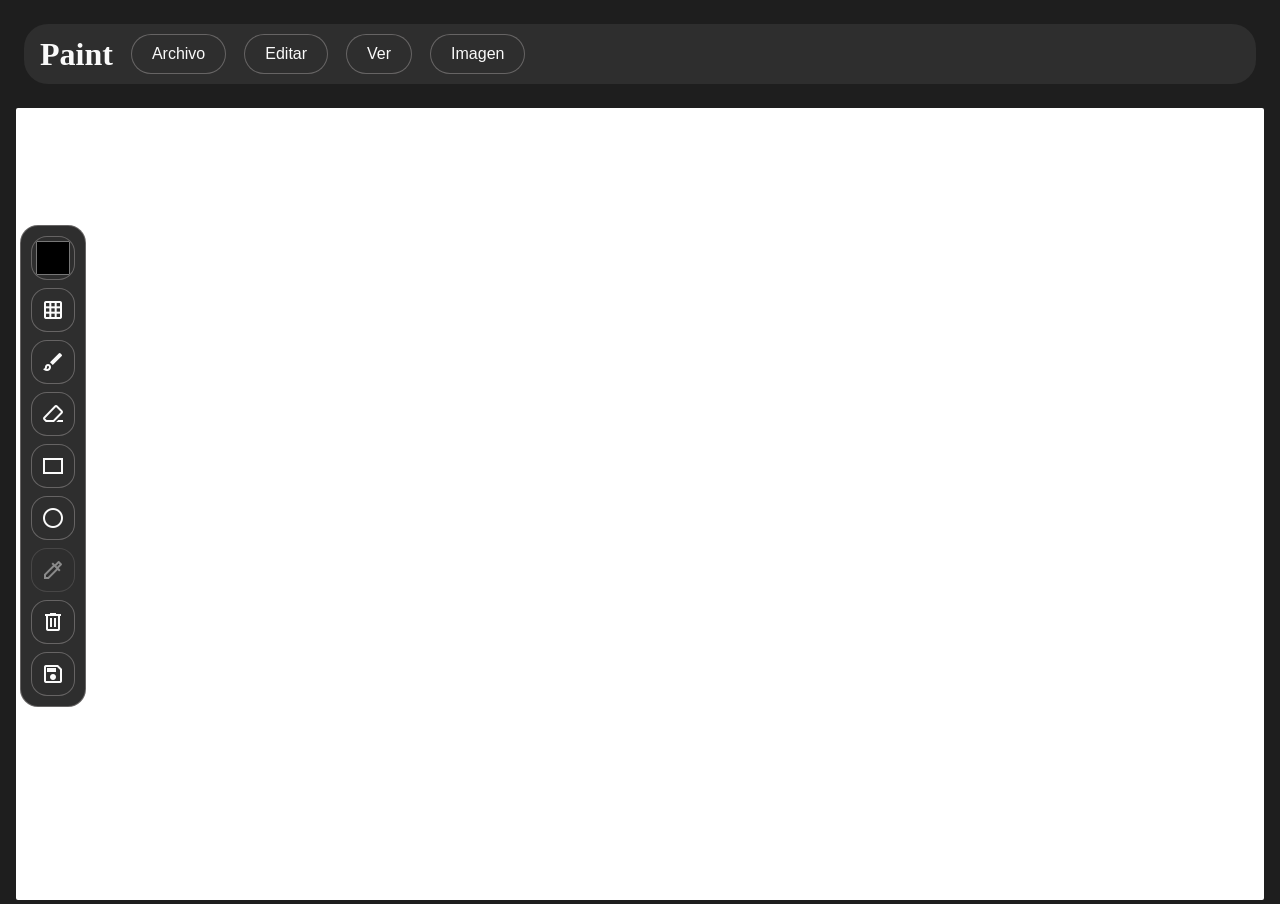
==== paint/index.html @ 8799f46e "chore: Agrega los primeros archivos" ====
<!doctype html>
<html lang="es">
  <head>
    <meta charset="UTF-8" />
    <meta name="viewport" content="width=device-width, initial-scale=1.0" />
    <title>Paint</title>
    <link rel="stylesheet" href="style.css" />
    <link href="https://fonts.googleapis.com/css2?family=Material+Symbols+Outlined" rel="stylesheet" />
  </head>
  <body>
    <div id="container">
      <header>
        <h1>Paint</h1>
        <button>Archivo</button>
        <button>Editar</button>
        <button>Ver</button>
        <button>Imagen</button>
      </header>

      <aside>
        <nav>
          <input type="color" id="color-picker" value="#000000" />
          <button id="ajuste-cuadricula" title="Ajustar tamaño de cuadricula" aria-label="Ajustar el tamaño de cuadricula"><span class="material-symbols-outlined">grid_on</span></button>
          <button id="draw-btn" title="Pincel" aria-label="Pincel"><span class="material-symbols-outlined">brush</span></button>
          <button id="erase-btn" title="Borrar" aria-label="Borrar"><span class="material-symbols-outlined">ink_eraser</span></button>
          <button id="rectangle-btn" title="Rectángulo" aria-label="Rectángulo"><span class="material-symbols-outlined">rectangle</span></button>
          <button id="ellipse-btn" title="Elipse" aria-label="Elipse"><span class="material-symbols-outlined">circle</span></button>
          <button disabled id="picker-btn" title="Capturar Color" aria-label="Capturar Color"><span class="material-symbols-outlined">colorize</span></button>
          <button id="clear-btn" title="Limpiar dibujo" aria-label="Limpiar dibujo"><span class="material-symbols-outlined">delete</span></button>
          <button id="save-btn" title="Guardar dibujo" aria-label="Guardar dibujo"><span class="material-symbols-outlined">save</span></button>
        </nav>
      </aside>

      <main>
        <canvas id="canvas" width="300" height="200"></canvas>
      </main>

      <footer>
      </footer>
    </div>
    <dialog id="options-modal" aria-labelledby="modal-title">
      <h2 id="modal-title">Opciones</h2>
      <div id="modal-options"></div>
      <form method="dialog">
        <button id="modal-close">Cerrar</button>
      </form>
    </dialog>
    <script src="app.js"></script>
  </body>
</html>
---- paint/style.css ----
*{
  margin: 0;
  padding: 0;
  box-sizing: border-box;
}

body{
  color: #fafafa;
  background-color: #1e1e1e;
  max-width: 100%;
}

#container{
  display: grid;
  grid-template-rows: auto minmax(0, 1fr);
  height: 100vh;
  height: 100dvh;
}

header{
  display: flex;
  justify-content:flex-start;
  align-items: center;
  background-color: #2e2e2e;
  padding: 10px 16px;
  gap: 18px;
  border-radius: 24px;
  margin: 1.5rem 1.5rem;

  button{
    background-color: #2e2e2e;
    color: #fafafa;
    border: 1px solid #b1aeae6d;
    border-radius: 22px;  
    padding: 10px 20px;
    cursor: pointer;
    font-size: 16px;
    transition: background-color 0.3s ease;

    &:hover{
      background-color: #3e3e3e;
    }
  }
}

aside{
  position: fixed;
  top: 25vh;
  left: 20px;
  background-color: #2e2e2e;
  border: 1px solid #b1aeae6d;
  border-radius: 18px;

  nav{
    display: flex;
    flex-direction: column;
    gap: 8px;
    width: fit-content;
    padding: 10px;

    button{
      display: grid;
      place-items: center;
      width: 44px;
      height: 44px;
      border: 1px solid #b1aeae6d;
      border-radius: 8px;
      background: #2e2e2e;
      color: #fafafa;
      cursor: pointer;
      border-radius: 16px;
    }

    input{
      width: 44px;
      height: 44px;
      padding: 4px;
      border: 1px solid #b1aeae6d;
      border-radius: 16px;
      background-color: #2e2e2e;
      cursor: pointer;

      &::-webkit-color-swatch-wrapper{
        padding: 0;
      }

      &::-webkit-color-swatch,
      &::-moz-color-swatch{
        border: none;
        border-radius: 10px;
      }
    }
  }
}

aside nav button:hover:not(:disabled){
  background: #3e3e3e;
}

aside nav button:disabled{
  cursor: not-allowed;
  opacity: 0.45;
}

main{
  min-width: 0;
  min-height: 0;
  margin: 0 1rem;
  canvas{
    width: 100%;
    height: 100%;
    background-color: #fff;
    border-radius: 2px;
  }
}

#options-modal{
  position: fixed;
  inset: 50% auto auto 50%;
  transform: translate(-50%, -50%);
  width: min(90vw, 400px);
  padding: 1.5rem;
  border: 1px solid #b1aeae6d;
  border-radius: 16px;
  background-color: #2e2e2e;
  color: #fafafa;
}

#options-modal::backdrop{
  background-color: #0009;
}

#options-modal form{
  display: flex;
  justify-content: flex-end;
  margin-top: 1.5rem;
}

#modal-close{
  padding: 0.6rem 1rem;
  border: 1px solid #b1aeae6d;
  border-radius: 8px;
  background-color: #3e3e3e;
  color: #fafafa;
  cursor: pointer;
}
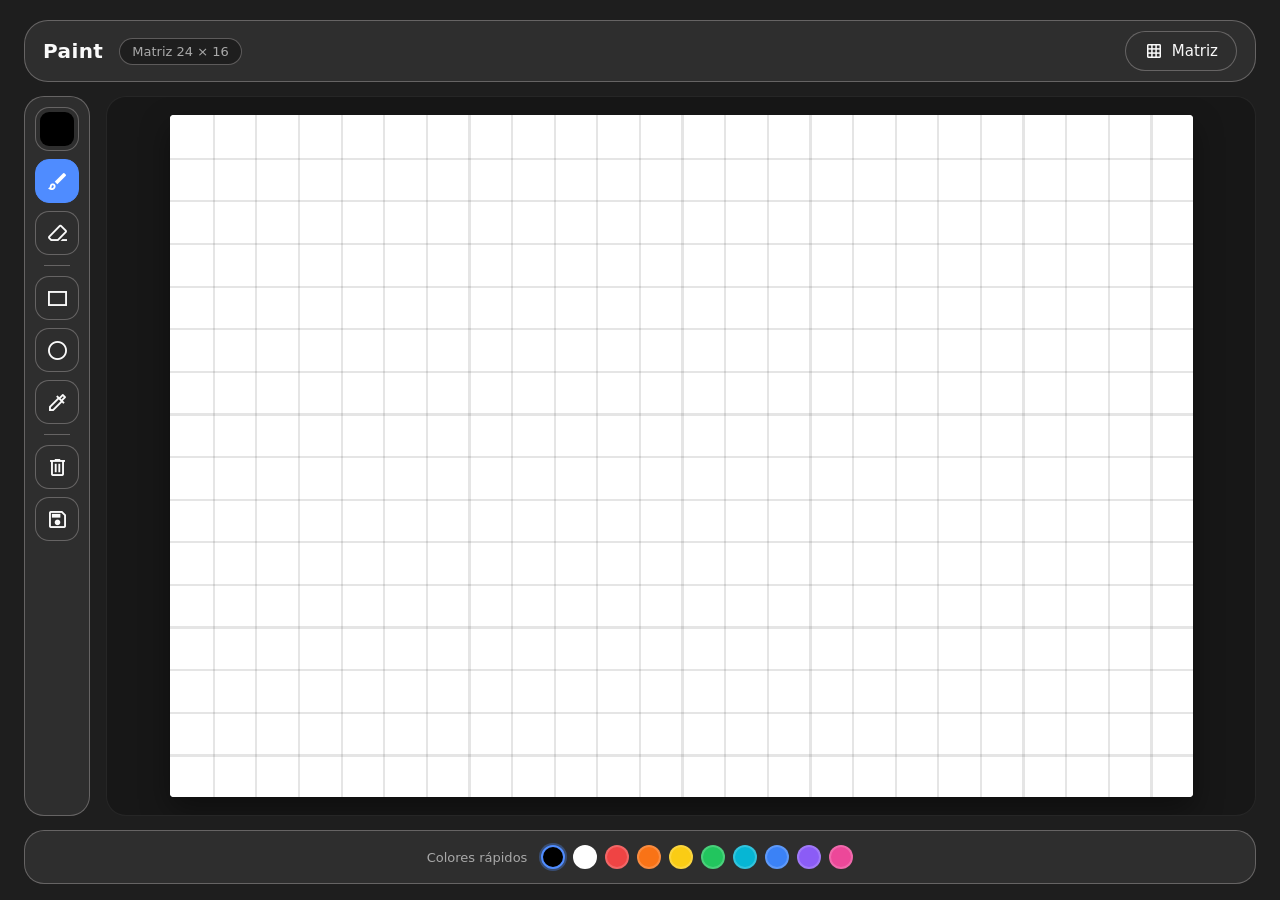
==== commit 65020e7c: "v1.0 Feat: agrega archivos finales" ====
--- a/paint/index.html
+++ b/paint/index.html
@@ -10,41 +10,89 @@
   <body>
     <div id="container">
       <header>
-        <h1>Paint</h1>
-        <button>Archivo</button>
-        <button>Editar</button>
-        <button>Ver</button>
-        <button>Imagen</button>
+        <div class="brand">
+          <h1>Paint</h1>
+        </div>
+        <span id="grid-status" class="status">Matriz 24 × 16</span>
+        <span class="spacer"></span>
+        <button id="grid-btn" class="header-btn" title="Tamaño de la matriz" aria-label="Tamaño de la matriz">
+          <span class="material-symbols-outlined">grid_on</span>
+          <span>Matriz</span>
+        </button>
       </header>
 
-      <aside>
-        <nav>
-          <input type="color" id="color-picker" value="#000000" />
-          <button id="ajuste-cuadricula" title="Ajustar tamaño de cuadricula" aria-label="Ajustar el tamaño de cuadricula"><span class="material-symbols-outlined">grid_on</span></button>
-          <button id="draw-btn" title="Pincel" aria-label="Pincel"><span class="material-symbols-outlined">brush</span></button>
-          <button id="erase-btn" title="Borrar" aria-label="Borrar"><span class="material-symbols-outlined">ink_eraser</span></button>
-          <button id="rectangle-btn" title="Rectángulo" aria-label="Rectángulo"><span class="material-symbols-outlined">rectangle</span></button>
-          <button id="ellipse-btn" title="Elipse" aria-label="Elipse"><span class="material-symbols-outlined">circle</span></button>
-          <button disabled id="picker-btn" title="Capturar Color" aria-label="Capturar Color"><span class="material-symbols-outlined">colorize</span></button>
-          <button id="clear-btn" title="Limpiar dibujo" aria-label="Limpiar dibujo"><span class="material-symbols-outlined">delete</span></button>
-          <button id="save-btn" title="Guardar dibujo" aria-label="Guardar dibujo"><span class="material-symbols-outlined">save</span></button>
-        </nav>
-      </aside>
+      <div class="workspace">
+        <aside>
+          <nav aria-label="Herramientas">
+            <input type="color" id="color-picker" value="#000000" title="Color del pincel" aria-label="Color del pincel" />
 
-      <main>
-        <canvas id="canvas" width="300" height="200"></canvas>
-      </main>
+            <button id="draw-btn" class="tool active" title="Pincel" aria-label="Pincel" aria-pressed="true">
+              <span class="material-symbols-outlined">brush</span>
+            </button>
+            <button id="erase-btn" class="tool" title="Borrar" aria-label="Borrar" aria-pressed="false">
+              <span class="material-symbols-outlined">ink_eraser</span>
+            </button>
+
+            <span class="separator" aria-hidden="true"></span>
+
+            <button id="rectangle-btn" class="tool" title="Rectángulo" aria-label="Rectángulo" aria-pressed="false">
+              <span class="material-symbols-outlined">rectangle</span>
+            </button>
+            <button id="ellipse-btn" class="tool" title="Círculo / elipse" aria-label="Círculo o elipse" aria-pressed="false">
+              <span class="material-symbols-outlined">circle</span>
+            </button>
+            <button id="picker-btn" class="tool" title="Capturar color" aria-label="Capturar color" aria-pressed="false">
+              <span class="material-symbols-outlined">colorize</span>
+            </button>
+
+            <span class="separator" aria-hidden="true"></span>
+
+            <button id="clear-btn" title="Limpiar dibujo" aria-label="Limpiar dibujo">
+              <span class="material-symbols-outlined">delete</span>
+            </button>
+            <button id="save-btn" title="Guardar dibujo" aria-label="Guardar dibujo">
+              <span class="material-symbols-outlined">save</span>
+            </button>
+          </nav>
+        </aside>
+
+        <main>
+          <canvas id="canvas" width="480" height="320" aria-label="Lienzo de dibujo"></canvas>
+        </main>
+      </div>
 
       <footer>
+        <span class="footer-label">Colores rápidos</span>
+        <div class="palette" id="palette" role="group" aria-label="Paleta de colores rápidos"></div>
       </footer>
     </div>
+
     <dialog id="options-modal" aria-labelledby="modal-title">
-      <h2 id="modal-title">Opciones</h2>
-      <div id="modal-options"></div>
-      <form method="dialog">
-        <button id="modal-close">Cerrar</button>
+      <form id="grid-form" method="dialog">
+        <h2 id="modal-title">Tamaño de la matriz</h2>
+
+        <label class="field" for="cols-range">
+          <span>Columnas <output id="cols-output" for="cols-range">24</output></span>
+          <input type="range" id="cols-range" min="8" max="64" step="1" value="24" />
+        </label>
+
+        <label class="field" for="rows-range">
+          <span>Filas <output id="rows-output" for="rows-range">16</output></span>
+          <input type="range" id="rows-range" min="8" max="64" step="1" value="16" />
+        </label>
+
+        <label class="switch-row">
+          <input type="checkbox" id="lines-checkbox" checked />
+          <span>Mostrar líneas de la cuadrícula</span>
+        </label>
+
+        <div class="modal-actions">
+          <button type="button" id="modal-cancel">Cancelar</button>
+          <button type="submit" id="modal-apply" class="primary">Aplicar</button>
+        </div>
       </form>
     </dialog>
+
     <script src="app.js"></script>
   </body>
 </html>
--- a/paint/style.css
+++ b/paint/style.css
@@ -4,143 +4,415 @@
   box-sizing: border-box;
 }
 
+:root{
+  --bg: #1e1e1e;
+  --panel: #2e2e2e;
+  --panel-hover: #3e3e3e;
+  --border: #b1aeae6d;
+  --text: #fafafa;
+  --muted: #a9a9a9;
+  --accent: #4f8cff;
+}
+
+html,
 body{
-  color: #fafafa;
-  background-color: #1e1e1e;
-  max-width: 100%;
+  height: 100%;
+}
+
+body{
+  color: var(--text);
+  background-color: var(--bg);
+  font-family: "Segoe UI", system-ui, -apple-system, sans-serif;
 }
 
 #container{
-  display: grid;
-  grid-template-rows: auto minmax(0, 1fr);
+  display: flex;
+  flex-direction: column;
   height: 100vh;
   height: 100dvh;
-}
-
+  padding: 0 24px 16px;
+  gap: 14px;
+}
+
+/* ---------- Header ---------- */
 header{
   display: flex;
-  justify-content:flex-start;
-  align-items: center;
-  background-color: #2e2e2e;
-  padding: 10px 16px;
-  gap: 18px;
+  align-items: center;
+  gap: 16px;
+  background-color: var(--panel);
+  border: 1px solid var(--border);
   border-radius: 24px;
-  margin: 1.5rem 1.5rem;
-
-  button{
-    background-color: #2e2e2e;
-    color: #fafafa;
-    border: 1px solid #b1aeae6d;
-    border-radius: 22px;  
-    padding: 10px 20px;
-    cursor: pointer;
-    font-size: 16px;
-    transition: background-color 0.3s ease;
-
-    &:hover{
-      background-color: #3e3e3e;
-    }
-  }
+  padding: 10px 18px;
+  margin-top: 20px;
+}
+
+.brand{
+  display: flex;
+  align-items: center;
+  gap: 10px;
+}
+
+.brand .logo{
+  font-size: 26px;
+  color: var(--accent);
+}
+
+header h1{
+  font-size: 20px;
+  font-weight: 600;
+  letter-spacing: 0.4px;
+}
+
+.status{
+  font-size: 13px;
+  color: var(--muted);
+  background-color: #1e1e1e;
+  border: 1px solid var(--border);
+  border-radius: 999px;
+  padding: 5px 12px;
+  white-space: nowrap;
+}
+
+.spacer{
+  flex: 1;
+}
+
+.header-btn{
+  display: flex;
+  align-items: center;
+  gap: 8px;
+  background-color: var(--panel);
+  color: var(--text);
+  border: 1px solid var(--border);
+  border-radius: 22px;
+  padding: 9px 18px;
+  font-size: 15px;
+  font-family: inherit;
+  cursor: pointer;
+  transition: background-color 0.2s ease;
+}
+
+.header-btn:hover{
+  background-color: var(--panel-hover);
+}
+
+.header-btn .material-symbols-outlined{
+  font-size: 20px;
+}
+
+/* ---------- Workspace ---------- */
+.workspace{
+  display: flex;
+  gap: 16px;
+  flex: 1;
+  min-height: 0;
 }
 
 aside{
-  position: fixed;
-  top: 25vh;
-  left: 20px;
-  background-color: #2e2e2e;
-  border: 1px solid #b1aeae6d;
-  border-radius: 18px;
-
-  nav{
-    display: flex;
-    flex-direction: column;
-    gap: 8px;
-    width: fit-content;
-    padding: 10px;
-
-    button{
-      display: grid;
-      place-items: center;
-      width: 44px;
-      height: 44px;
-      border: 1px solid #b1aeae6d;
-      border-radius: 8px;
-      background: #2e2e2e;
-      color: #fafafa;
-      cursor: pointer;
-      border-radius: 16px;
-    }
-
-    input{
-      width: 44px;
-      height: 44px;
-      padding: 4px;
-      border: 1px solid #b1aeae6d;
-      border-radius: 16px;
-      background-color: #2e2e2e;
-      cursor: pointer;
-
-      &::-webkit-color-swatch-wrapper{
-        padding: 0;
-      }
-
-      &::-webkit-color-swatch,
-      &::-moz-color-swatch{
-        border: none;
-        border-radius: 10px;
-      }
-    }
-  }
+  background-color: var(--panel);
+  border: 1px solid var(--border);
+  border-radius: 20px;
+  padding: 10px;
+  flex-shrink: 0;
+}
+
+aside nav{
+  display: flex;
+  flex-direction: column;
+  align-items: center;
+  gap: 8px;
+}
+
+aside nav button{
+  display: flex;
+  align-items: center;
+  justify-content: center;
+  width: 44px;
+  height: 44px;
+  border: 1px solid var(--border);
+  border-radius: 14px;
+  background: var(--panel);
+  color: var(--text);
+  cursor: pointer;
+  transition: background-color 0.2s ease, border-color 0.2s ease, color 0.2s ease;
 }
 
 aside nav button:hover:not(:disabled){
-  background: #3e3e3e;
-}
-
-aside nav button:disabled{
-  cursor: not-allowed;
-  opacity: 0.45;
+  background: var(--panel-hover);
+}
+
+aside nav button.active{
+  background: var(--accent);
+  border-color: var(--accent);
+  color: #fff;
+}
+
+aside nav button:focus-visible,
+.header-btn:focus-visible,
+.palette button:focus-visible,
+#options-modal button:focus-visible{
+  outline: 2px solid var(--accent);
+  outline-offset: 2px;
+}
+
+aside nav button .material-symbols-outlined{
+  font-size: 23px;
+}
+
+aside nav .separator{
+  width: 26px;
+  height: 1px;
+  background-color: var(--border);
+  margin: 2px 0;
+}
+
+aside nav input[type="color"]{
+  width: 44px;
+  height: 44px;
+  padding: 4px;
+  border: 1px solid var(--border);
+  border-radius: 14px;
+  background-color: var(--panel);
+  cursor: pointer;
+}
+
+aside nav input[type="color"]::-webkit-color-swatch-wrapper{
+  padding: 0;
+}
+
+aside nav input[type="color"]::-webkit-color-swatch{
+  border: none;
+  border-radius: 9px;
+}
+
+aside nav input[type="color"]::-moz-color-swatch{
+  border: none;
+  border-radius: 9px;
 }
 
 main{
+  flex: 1;
   min-width: 0;
   min-height: 0;
-  margin: 0 1rem;
-  canvas{
-    width: 100%;
-    height: 100%;
-    background-color: #fff;
-    border-radius: 2px;
-  }
-}
-
+  display: flex;
+  align-items: center;
+  justify-content: center;
+  padding: 18px;
+  background-color: #171717;
+  border: 1px solid #ffffff10;
+  border-radius: 20px;
+  overflow: hidden;
+}
+
+#canvas{
+  display: block;
+  max-width: 100%;
+  max-height: 100%;
+  background-color: #fff;
+  border-radius: 4px;
+  box-shadow: 0 12px 30px #00000066;
+  image-rendering: pixelated;
+  touch-action: none;
+  cursor: crosshair;
+}
+
+#canvas.picker-mode{
+  cursor: copy;
+}
+
+/* ---------- Footer ---------- */
+footer{
+  display: flex;
+  flex-wrap: wrap;
+  align-items: center;
+  justify-content: center;
+  gap: 10px 14px;
+  background-color: var(--panel);
+  border: 1px solid var(--border);
+  border-radius: 20px;
+  padding: 10px 18px;
+  min-height: 54px;
+}
+
+.footer-label{
+  font-size: 13px;
+  color: var(--muted);
+  white-space: nowrap;
+}
+
+.palette{
+  display: flex;
+  flex-wrap: wrap;
+  align-items: center;
+  justify-content: center;
+  gap: 8px;
+}
+
+.palette button{
+  width: 24px;
+  height: 24px;
+  border-radius: 50%;
+  border: 2px solid #ffffff2e;
+  cursor: pointer;
+  transition: transform 0.15s ease, border-color 0.15s ease;
+}
+
+.palette button:hover{
+  transform: scale(1.18);
+}
+
+.palette button.active{
+  border-color: var(--accent);
+  box-shadow: 0 0 0 2px #4f8cff55;
+}
+
+/* ---------- Modal ---------- */
 #options-modal{
   position: fixed;
   inset: 50% auto auto 50%;
   transform: translate(-50%, -50%);
-  width: min(90vw, 400px);
+  width: min(90vw, 420px);
   padding: 1.5rem;
-  border: 1px solid #b1aeae6d;
-  border-radius: 16px;
-  background-color: #2e2e2e;
-  color: #fafafa;
+  border: 1px solid var(--border);
+  border-radius: 18px;
+  background-color: var(--panel);
+  color: var(--text);
 }
 
 #options-modal::backdrop{
   background-color: #0009;
 }
 
-#options-modal form{
+#options-modal h2{
+  font-size: 19px;
+  font-weight: 600;
+  margin-bottom: 1.25rem;
+}
+
+#grid-form{
+  display: flex;
+  flex-direction: column;
+  gap: 1.15rem;
+}
+
+.field{
+  display: flex;
+  flex-direction: column;
+  gap: 0.55rem;
+  font-size: 14px;
+  color: #e3e3e3;
+}
+
+.field > span{
+  display: flex;
+  justify-content: space-between;
+  align-items: center;
+}
+
+.field output{
+  font-variant-numeric: tabular-nums;
+  color: var(--accent);
+  font-weight: 600;
+}
+
+.field input[type="range"]{
+  width: 100%;
+  accent-color: var(--accent);
+  cursor: pointer;
+}
+
+.switch-row{
+  display: flex;
+  align-items: center;
+  gap: 10px;
+  font-size: 14px;
+  color: #e3e3e3;
+  cursor: pointer;
+}
+
+.switch-row input{
+  width: 17px;
+  height: 17px;
+  accent-color: var(--accent);
+  cursor: pointer;
+}
+
+.modal-actions{
   display: flex;
   justify-content: flex-end;
-  margin-top: 1.5rem;
-}
-
-#modal-close{
-  padding: 0.6rem 1rem;
-  border: 1px solid #b1aeae6d;
-  border-radius: 8px;
-  background-color: #3e3e3e;
-  color: #fafafa;
-  cursor: pointer;
-}
+  gap: 10px;
+  margin-top: 0.25rem;
+}
+
+.modal-actions button{
+  padding: 0.6rem 1.1rem;
+  border: 1px solid var(--border);
+  border-radius: 10px;
+  background-color: var(--panel-hover);
+  color: var(--text);
+  font-size: 14px;
+  font-family: inherit;
+  cursor: pointer;
+  transition: filter 0.2s ease;
+}
+
+.modal-actions button:hover{
+  filter: brightness(1.15);
+}
+
+.modal-actions button.primary{
+  background-color: var(--accent);
+  border-color: var(--accent);
+  font-weight: 600;
+}
+
+/* ---------- Responsive ---------- */
+@media (max-width: 720px){
+  #container{
+    padding: 0 12px 12px;
+    gap: 10px;
+  }
+
+  header{
+    flex-wrap: wrap;
+    gap: 10px;
+    margin-top: 12px;
+    padding: 10px 14px;
+  }
+
+  .status{
+    order: 3;
+  }
+
+  .header-btn span:not(.material-symbols-outlined){
+    display: none;
+  }
+
+  .workspace{
+    flex-direction: column;
+    gap: 10px;
+  }
+
+  aside{
+    padding: 8px;
+    overflow-x: auto;
+  }
+
+  aside nav{
+    flex-direction: row;
+  }
+
+  aside nav .separator{
+    width: 1px;
+    height: 26px;
+    margin: 0 2px;
+  }
+
+  main{
+    padding: 10px;
+  }
+
+  footer{
+    padding: 9px 12px;
+  }
+}
